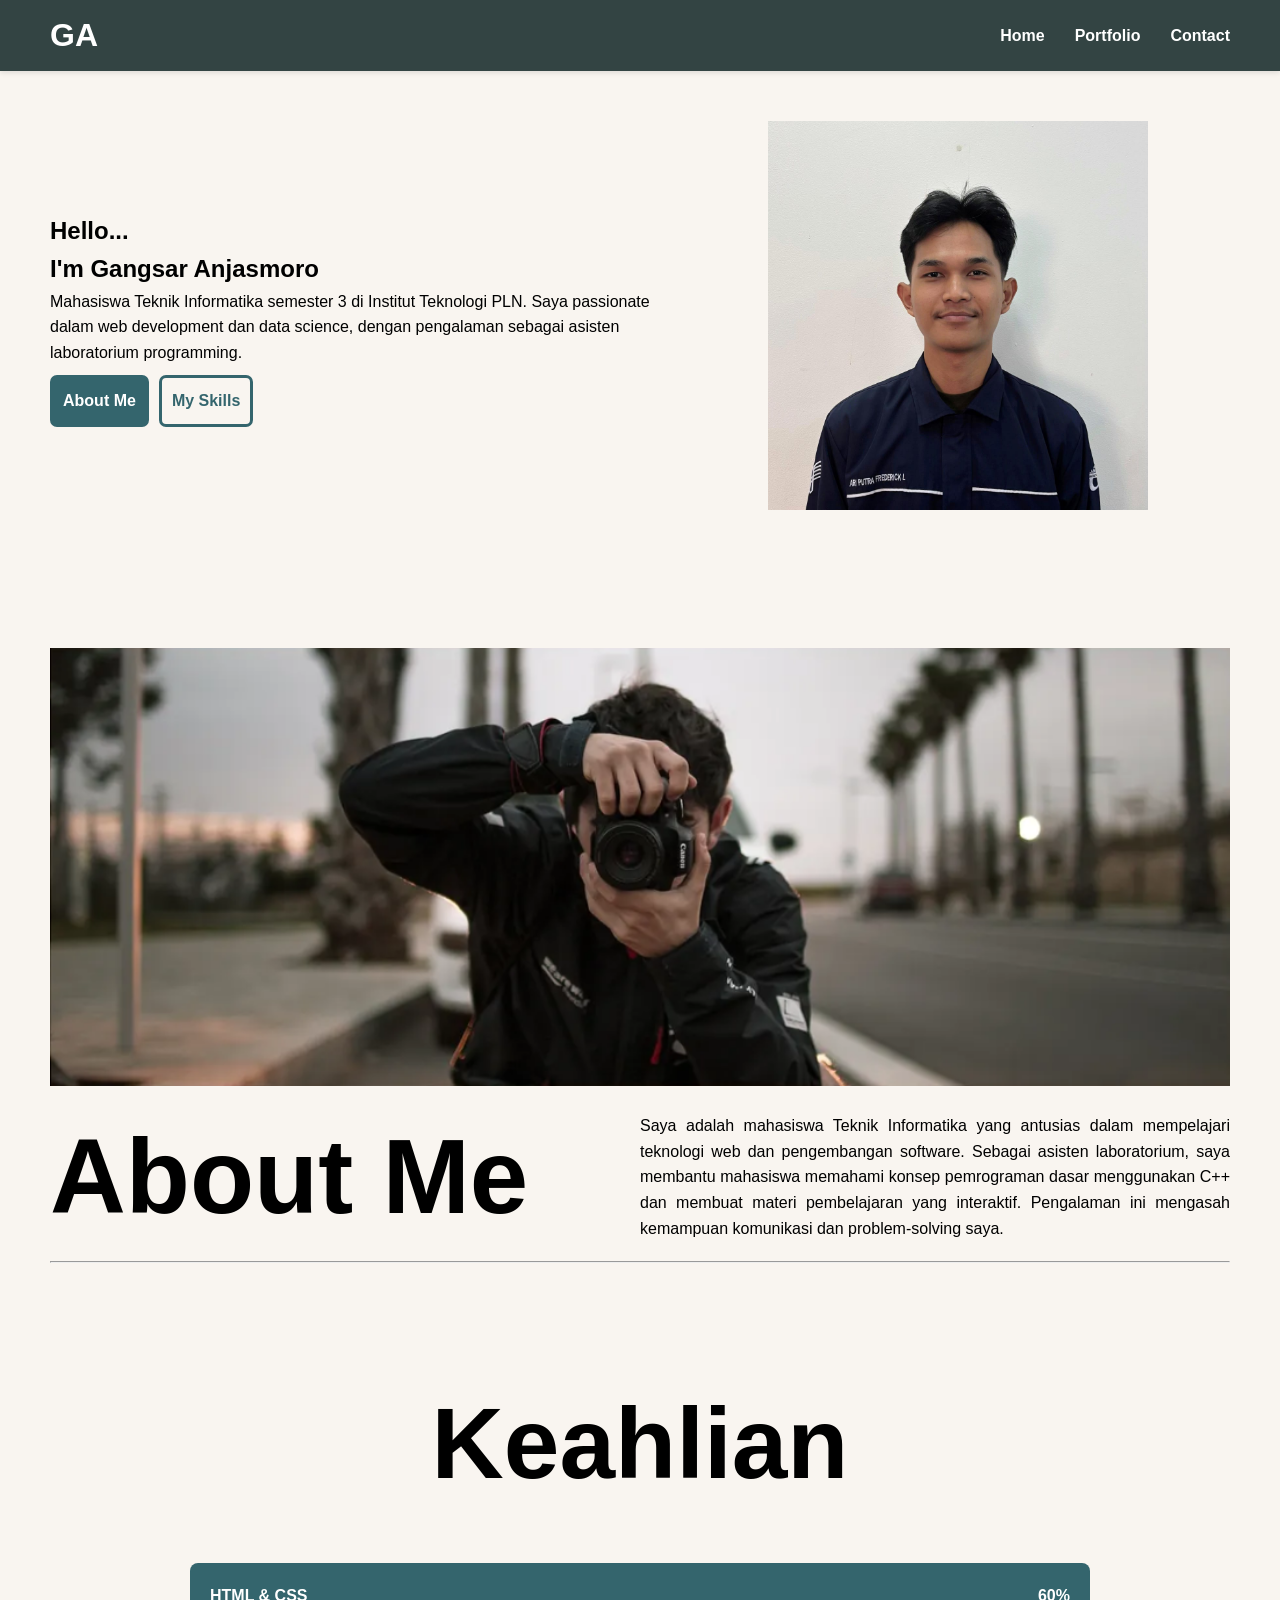
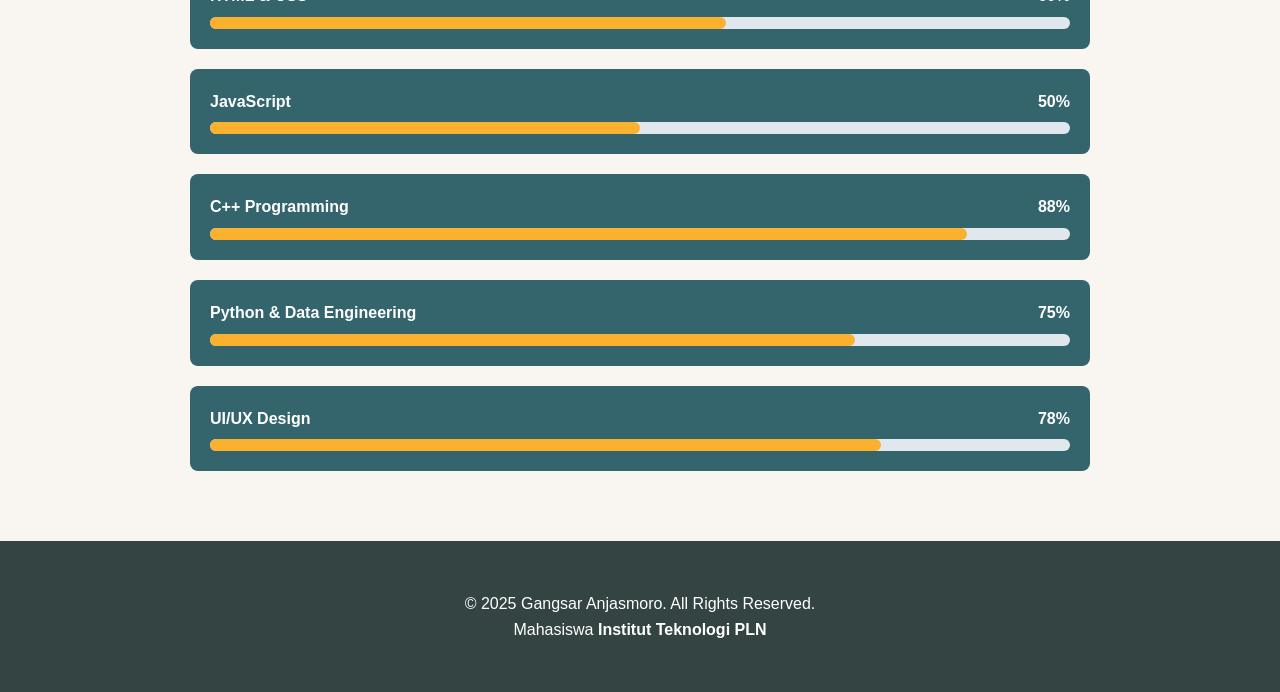
==== index.html @ 83d6f4fd "upload awal" ====
<!DOCTYPE html>
<html lang="en">
  <head>
    <meta charset="UTF-8" />
    <meta name="viewport" content="width=device-width, initial-scale=1.0" />
    <title>Gangsar Anjasmoro</title>
    <link rel="stylesheet" href="style.css" />
  </head>
  <body>
    <header>
      <div class="container-navbar">
        <h1 class="logo"><a href="index.html">GA</a></h1>
        <nav class="menu">
          <ul>
            <li><a href="index.html">Home</a></li>
            <li><a href="portfolio.html">Portfolio</a></li>
            <li><a href="contact.html">Contact</a></li>
          </ul>
        </nav>
      </div>
    </header>

    <section class="hero">
      <div class="container">
        <div class="hero-content">
          <div class="hero-text">
            <h1>Hello...</h1>
            <h1>I'm Gangsar Anjasmoro</h1>
            <p>
              Mahasiswa Teknik Informatika semester 3 di Institut Teknologi PLN.
              Saya passionate dalam web development dan data science, dengan
              pengalaman sebagai asisten laboratorium programming.
            </p>
            <div class="button-hero">
              <a href="#about" class="btn-hero">About Me</a>
              <a href="#skills" class="btn-hero-1">My Skills</a>
            </div>
          </div>
          <div class="hero-image">
            <img src="foto_biodata.jpg" alt="Foto Profile" style="width: 70%" />
          </div>
        </div>
      </div>
    </section>

    <section id="about" class="about">
      <div class="container">
        <div class="img-about">
          <img src="about-img.png" alt="About" style="width: 100%" />
        </div>
        <div class="content-about">
          <div class="title-about">
            <h1>About Me</h1>
          </div>
          <div class="desc-about">
            <p>
              Saya adalah mahasiswa Teknik Informatika yang antusias dalam
              mempelajari teknologi web dan pengembangan software. Sebagai
              asisten laboratorium, saya membantu mahasiswa memahami konsep
              pemrograman dasar menggunakan C++ dan membuat materi pembelajaran
              yang interaktif. Pengalaman ini mengasah kemampuan komunikasi dan
              problem-solving saya.
            </p>
          </div>
        </div>
        <hr />
      </div>
    </section>

    <section class="skills" id="skills">
      <div class="container">
        <h2 style="align-items: center; text-align: center; font-size: 100px">
          Keahlian
        </h2>
        <div class="skills-grid">
          <div class="skill-item">
            <div class="skill-header">
              <span class="skill-name">HTML & CSS</span>
              <span class="skill-percentage">60%</span>
            </div>
            <div class="skill-bar">
              <div class="skill-progress" style="width: 60%"></div>
            </div>
          </div>
          <div class="skill-item">
            <div class="skill-header">
              <span class="skill-name">JavaScript</span>
              <span class="skill-percentage">50%</span>
            </div>
            <div class="skill-bar">
              <div class="skill-progress" style="width: 50%"></div>
            </div>
          </div>
          <div class="skill-item">
            <div class="skill-header">
              <span class="skill-name">C++ Programming</span>
              <span class="skill-percentage">88%</span>
            </div>
            <div class="skill-bar">
              <div class="skill-progress" style="width: 88%"></div>
            </div>
          </div>
          <div class="skill-item">
            <div class="skill-header">
              <span class="skill-name">Python & Data Engineering</span>
              <span class="skill-percentage">75%</span>
            </div>
            <div class="skill-bar">
              <div class="skill-progress" style="width: 75%"></div>
            </div>
          </div>
          <div class="skill-item">
            <div class="skill-header">
              <span class="skill-name">UI/UX Design</span>
              <span class="skill-percentage">78%</span>
            </div>
            <div class="skill-bar">
              <div class="skill-progress" style="width: 78%"></div>
            </div>
          </div>
        </div>
      </div>
    </section>

    <footer>
      <div class="container">
        <p>&copy; 2025 Gangsar Anjasmoro. All Rights Reserved.</p>
        <p>
          Mahasiswa
          <a href="https://itpln.ac.id" target="_blank" class="footer-link"
            >Institut Teknologi PLN</a
          >
        </p>
      </div>
    </footer>
  </body>
</html>
---- style.css ----
* {
  margin: 0;
  padding: 0;
  box-sizing: border-box;
}

html {
  scroll-behavior: smooth;
}

body {
  font-family: Arial, sans-serif;
  line-height: 1.6;
}

.container {
  padding: 50px;
  width: 100%;
}

header {
  background-color: #334443;
  box-shadow: 0 2px 5px rgba(0, 0, 0, 0.1);
  position: sticky;
  top: 0;
  z-index: 100;
}

.container-navbar {
  display: flex;
  justify-content: space-between;
  align-items: center;
  padding: 10px 30px;
  margin-left: 20px;
  margin-right: 20px;
}

.logo {
  color: white;
}

.logo a {
  text-decoration: none;
  color: white;
}

.logo a:hover {
  color: #fab12f;
}

.menu ul {
  list-style: none;
  display: flex;
  gap: 30px;
}

.menu ul li a {
  text-decoration: none;
  font-weight: 600;
  color: white;
}

.menu a:hover {
  color: #fab12f;
}

.hero {
  background-color: #f9f5f0;
}

.hero-content {
  display: flex;
  align-items: center;
}

.hero-image {
  text-align: center;
}

.btn-hero {
  background-color: #34656d;
  display: inline-block;
  padding: 10px;
  margin-top: 10px;
  border-radius: 7px;
  color: white;
  text-decoration: none;
  font-weight: 600;
  border: 3px solid #34656d;
}

.btn-hero:hover {
  background-color: #fab12f;
  border: 3px solid #fab12f;
  box-shadow: 0 2px 5px rgba(0, 0, 0, 0.1);
}

.btn-hero-1:hover {
  background-color: #fab12f;
  border: 3px solid #fab12f;
  color: white;
  box-shadow: 0 2px 5px rgba(0, 0, 0, 0.1);
}

.btn-hero-1 {
  background-color: #f9f5f0;
  display: inline-block;
  padding: 10px;
  margin-top: 10px;
  border-radius: 7px;
  border: 3px solid #34656d;
  color: #34656d;
  text-decoration: none;
  font-weight: 600;
}

.button-hero {
  display: flex;
  gap: 10px;
}

.about {
  background-color: #f9f5f0;
}

.content-about {
  display: flex;
  align-items: center;
}

.img-about {
  padding-top: 30px;
}

.title-about {
  width: 50%;
  font-size: 70px;
}

.desc-about {
  width: 50%;
  text-align: justify;
}

.skills {
  background-color: #f9f5f0;
}

.skills-grid {
  max-width: 900px;
  margin: 40px auto 0;
}

.skill-item {
  background-color: #34656d;
  padding: 20px;
  border-radius: 8px;
  margin-bottom: 20px;
}

.skill-header {
  display: flex;
  justify-content: space-between;
  margin-bottom: 8px;
}

.skill-name {
  font-weight: 600;
  color: white;
}

.skill-percentage {
  color: white;
  font-weight: bold;
}

.skill-bar {
  height: 12px;
  background-color: #e1e8ed;
  border-radius: 10px;
}

.skill-progress {
  height: 100%;
  background-color: #fab12f;
  border-radius: 10px;
}

footer {
  text-align: center;
  background-color: #334443;
  color: white;
}

.footer-link {
  text-decoration: none;
  color: white;
  font-weight: bold;
}

.footer-link:hover {
  color: #fab12f;
}

@media screen and (max-width: 1024px) {
  .container {
    padding: 30px;
  }

  .title-about {
    font-size: 50px;
  }

  .skills h2 {
    font-size: 60px;
  }
}

@media screen and (max-width: 768px) {
  .container-navbar {
    flex-direction: column;
    gap: 15px;
    padding: 15px;
    margin-left: 10px;
    margin-right: 10px;
  }

  .menu ul {
    gap: 15px;
    flex-wrap: wrap;
    justify-content: center;
  }

  .container {
    padding: 20px;
    width: 100vw;
  }

  .hero-content {
    flex-direction: column-reverse;
    gap: 20px;
  }

  .hero-text {
    text-align: center;
  }

  .hero-text h1 {
    font-size: 24px;
  }

  .hero-text p {
    font-size: 14px;
  }

  .hero-image img {
    width: 80%;
    max-width: 300px;
  }

  .button-hero {
    justify-content: center;
    flex-wrap: wrap;
  }

  .content-about {
    flex-direction: column;
    gap: 20px;
  }

  .title-about {
    width: 100%;
    font-size: 40px;
    text-align: center;
  }

  .desc-about {
    width: 100%;
  }

  .img-about {
    padding-top: 0;
  }

  .skills h2 {
    font-size: 40px;
  }

  .skills-grid {
    padding: 0 10px;
  }

  .skill-item {
    padding: 15px;
  }

  footer .container {
    padding: 20px 10px;
  }

  footer p {
    font-size: 14px;
  }
}

@media screen and (max-width: 480px) {
  .menu ul {
    gap: 10px;
    font-size: 14px;
  }

  .hero-text h1 {
    font-size: 20px;
  }

  .hero-text p {
    font-size: 13px;
  }

  .btn-hero {
    padding: 8px 12px;
    font-size: 14px;
  }

  .btn-hero-1 {
    padding: 8px 12px;
    font-size: 14px;
  }

  .title-about {
    font-size: 32px;
  }

  .desc-about {
    font-size: 14px;
  }

  .skills h2 {
    font-size: 32px;
  }

  .skill-item {
    padding: 12px;
  }

  .skill-name {
    font-size: 14px;
  }

  .skill-percentage {
    font-size: 14px;
  }

  footer p {
    font-size: 12px;
  }
}
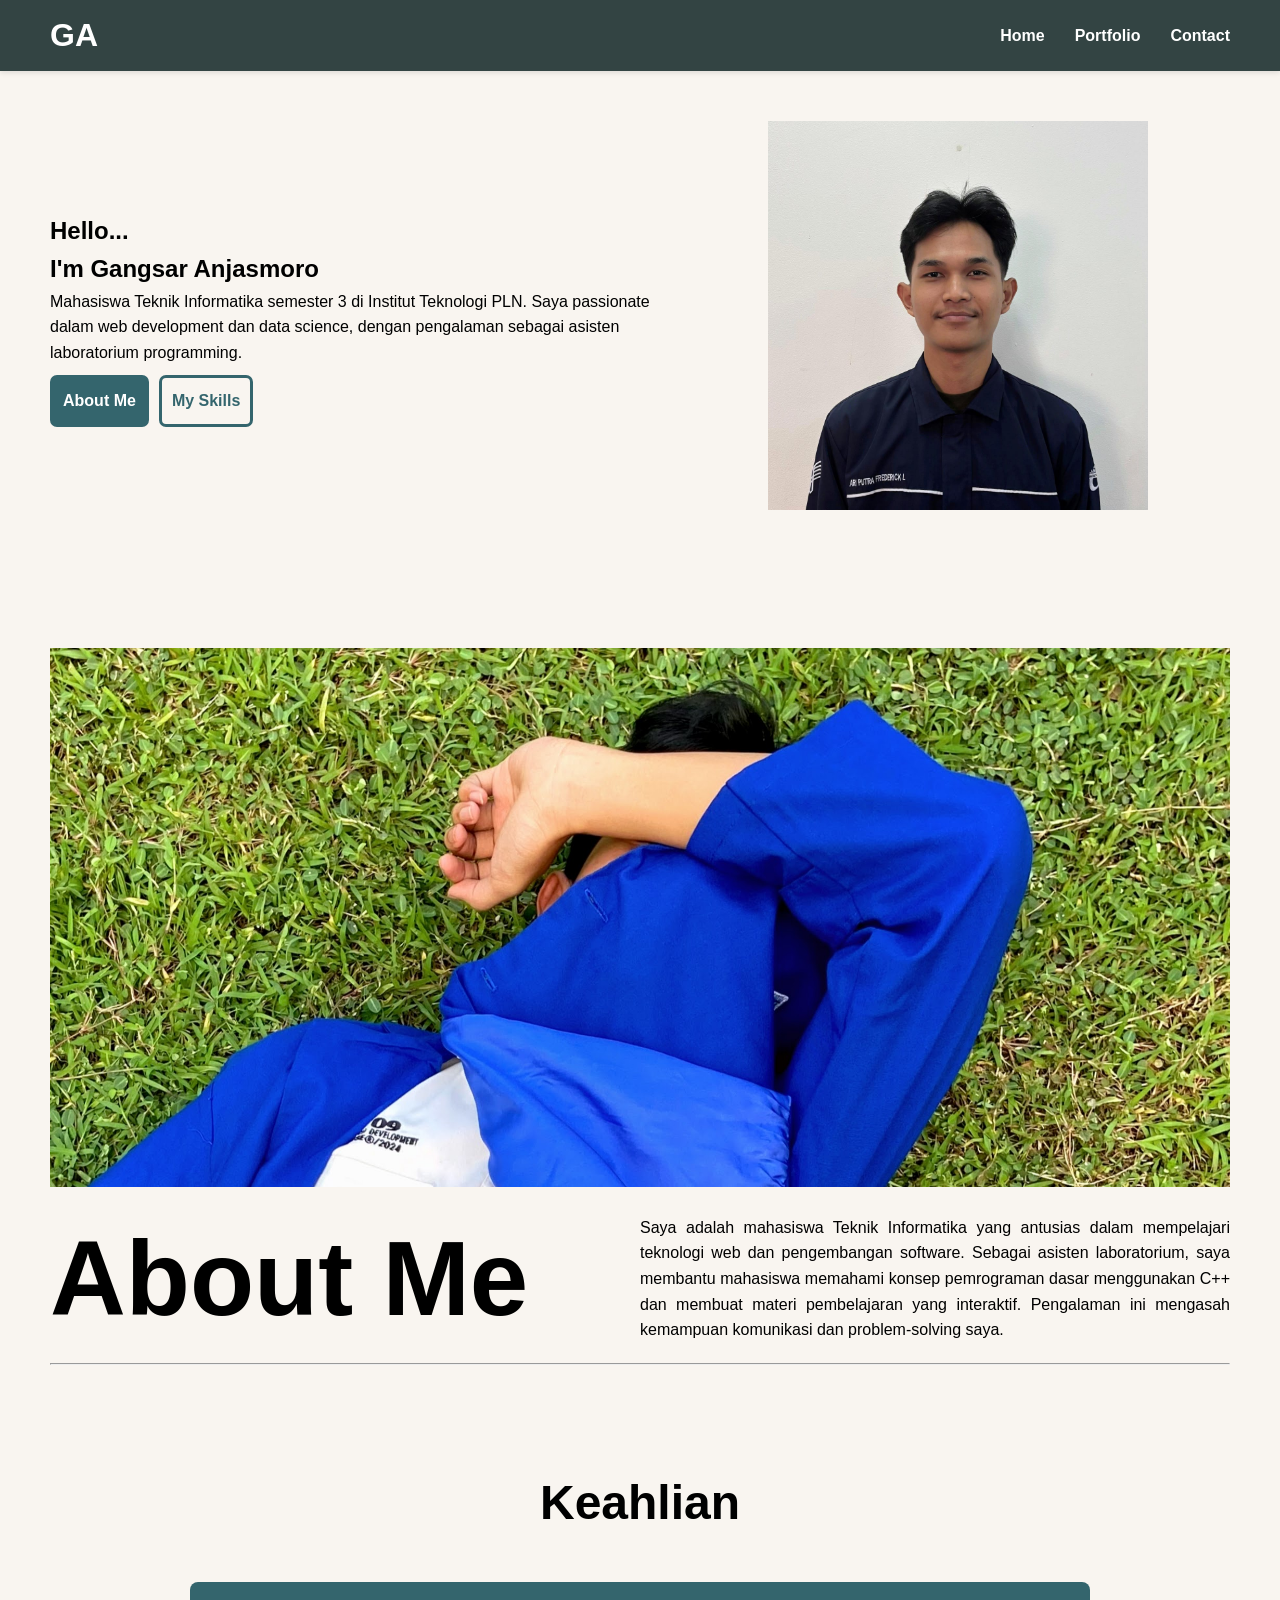
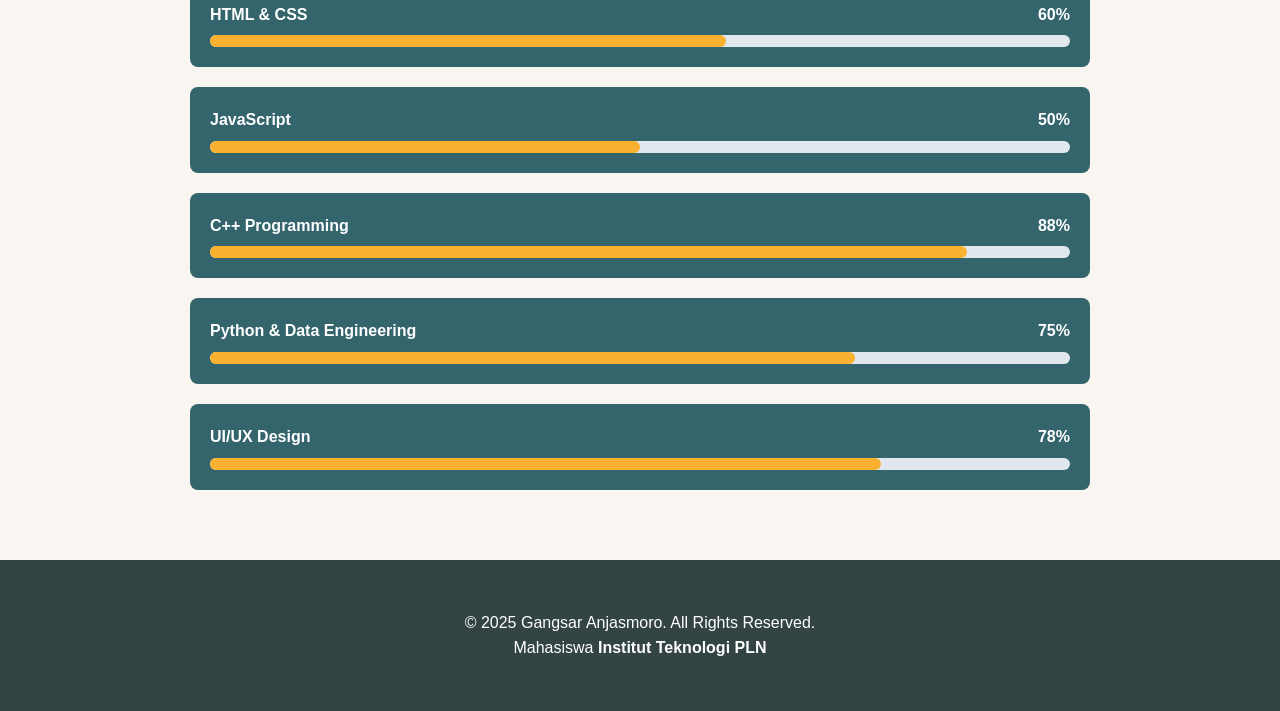
==== commit a6a79315: "update foto" ====
--- a/index.html
+++ b/index.html
@@ -46,7 +46,7 @@
     <section id="about" class="about">
       <div class="container">
         <div class="img-about">
-          <img src="about-img.png" alt="About" style="width: 100%" />
+          <img src="about.jpg" alt="About" style="width: 100%" />
         </div>
         <div class="content-about">
           <div class="title-about">
@@ -69,7 +69,7 @@
 
     <section class="skills" id="skills">
       <div class="container">
-        <h2 style="align-items: center; text-align: center; font-size: 100px">
+        <h2 style="align-items: center; text-align: center; font-size: 300%">
           Keahlian
         </h2>
         <div class="skills-grid">
